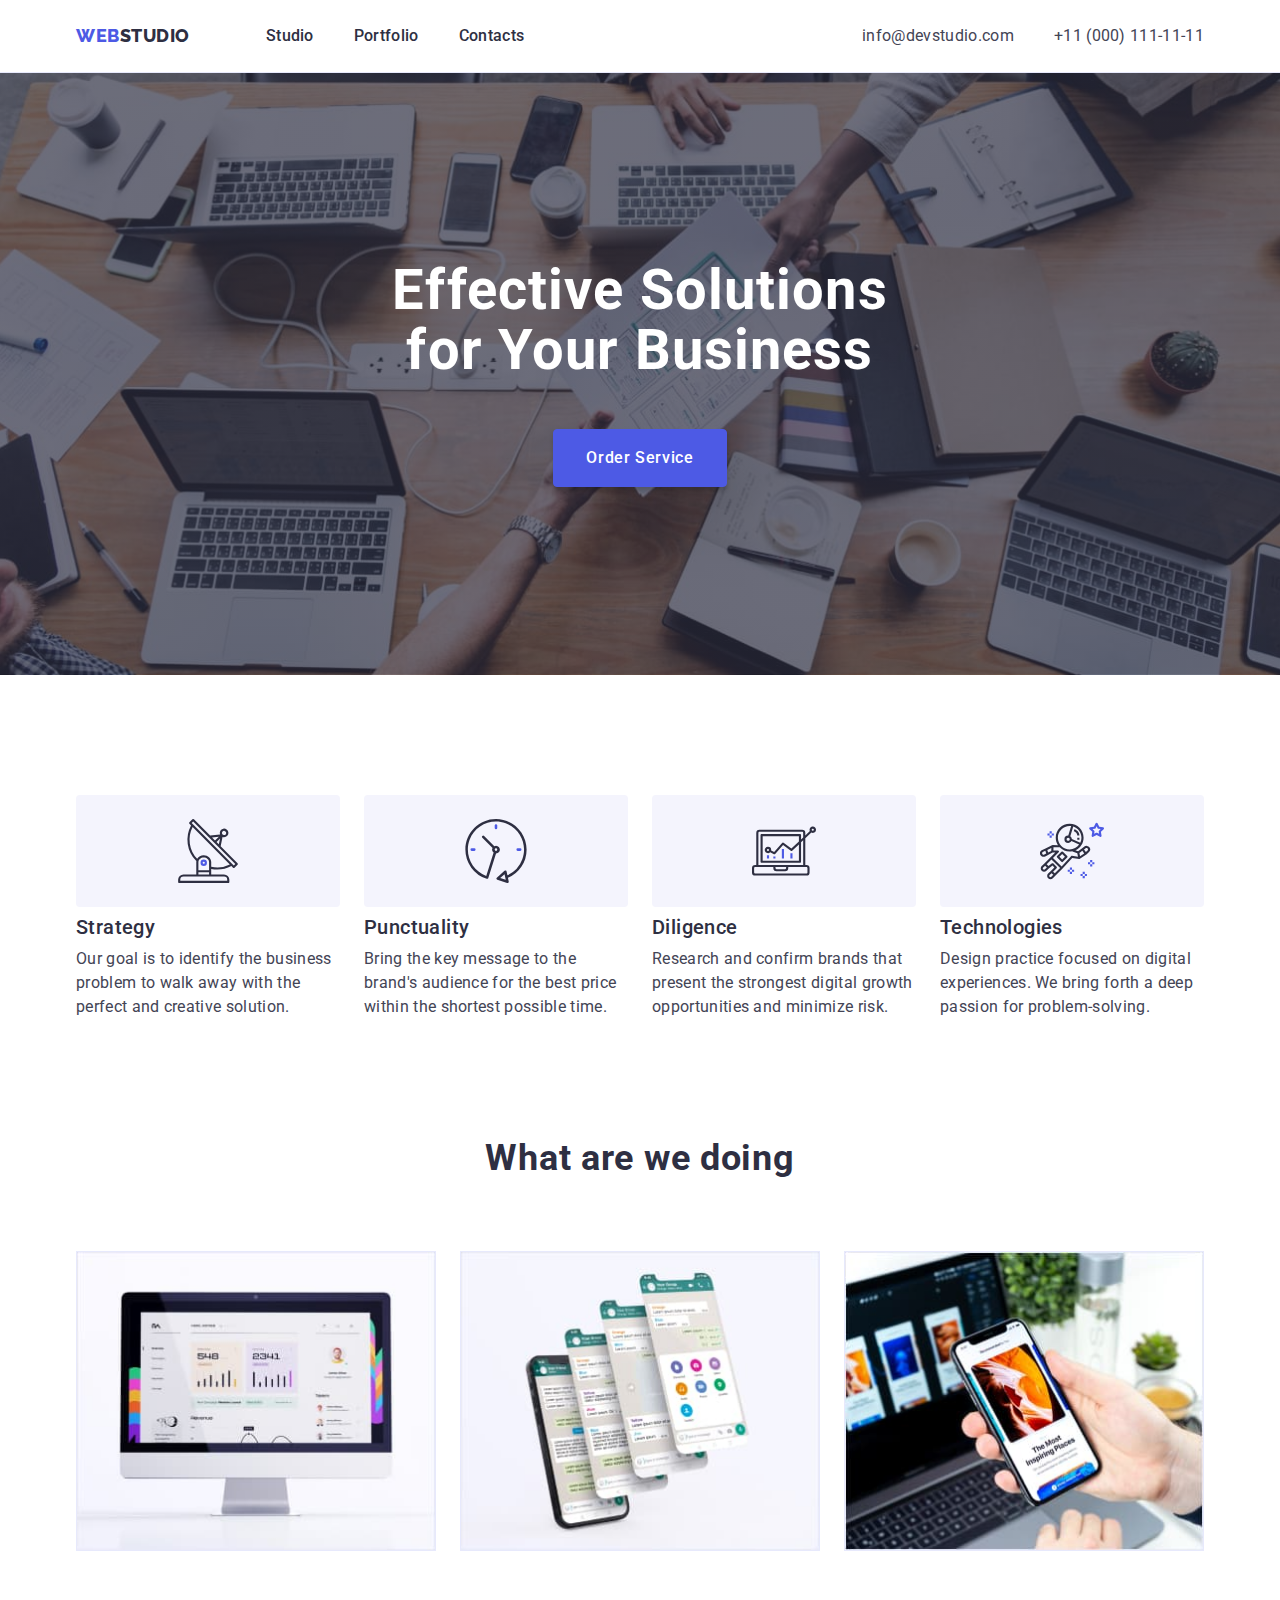
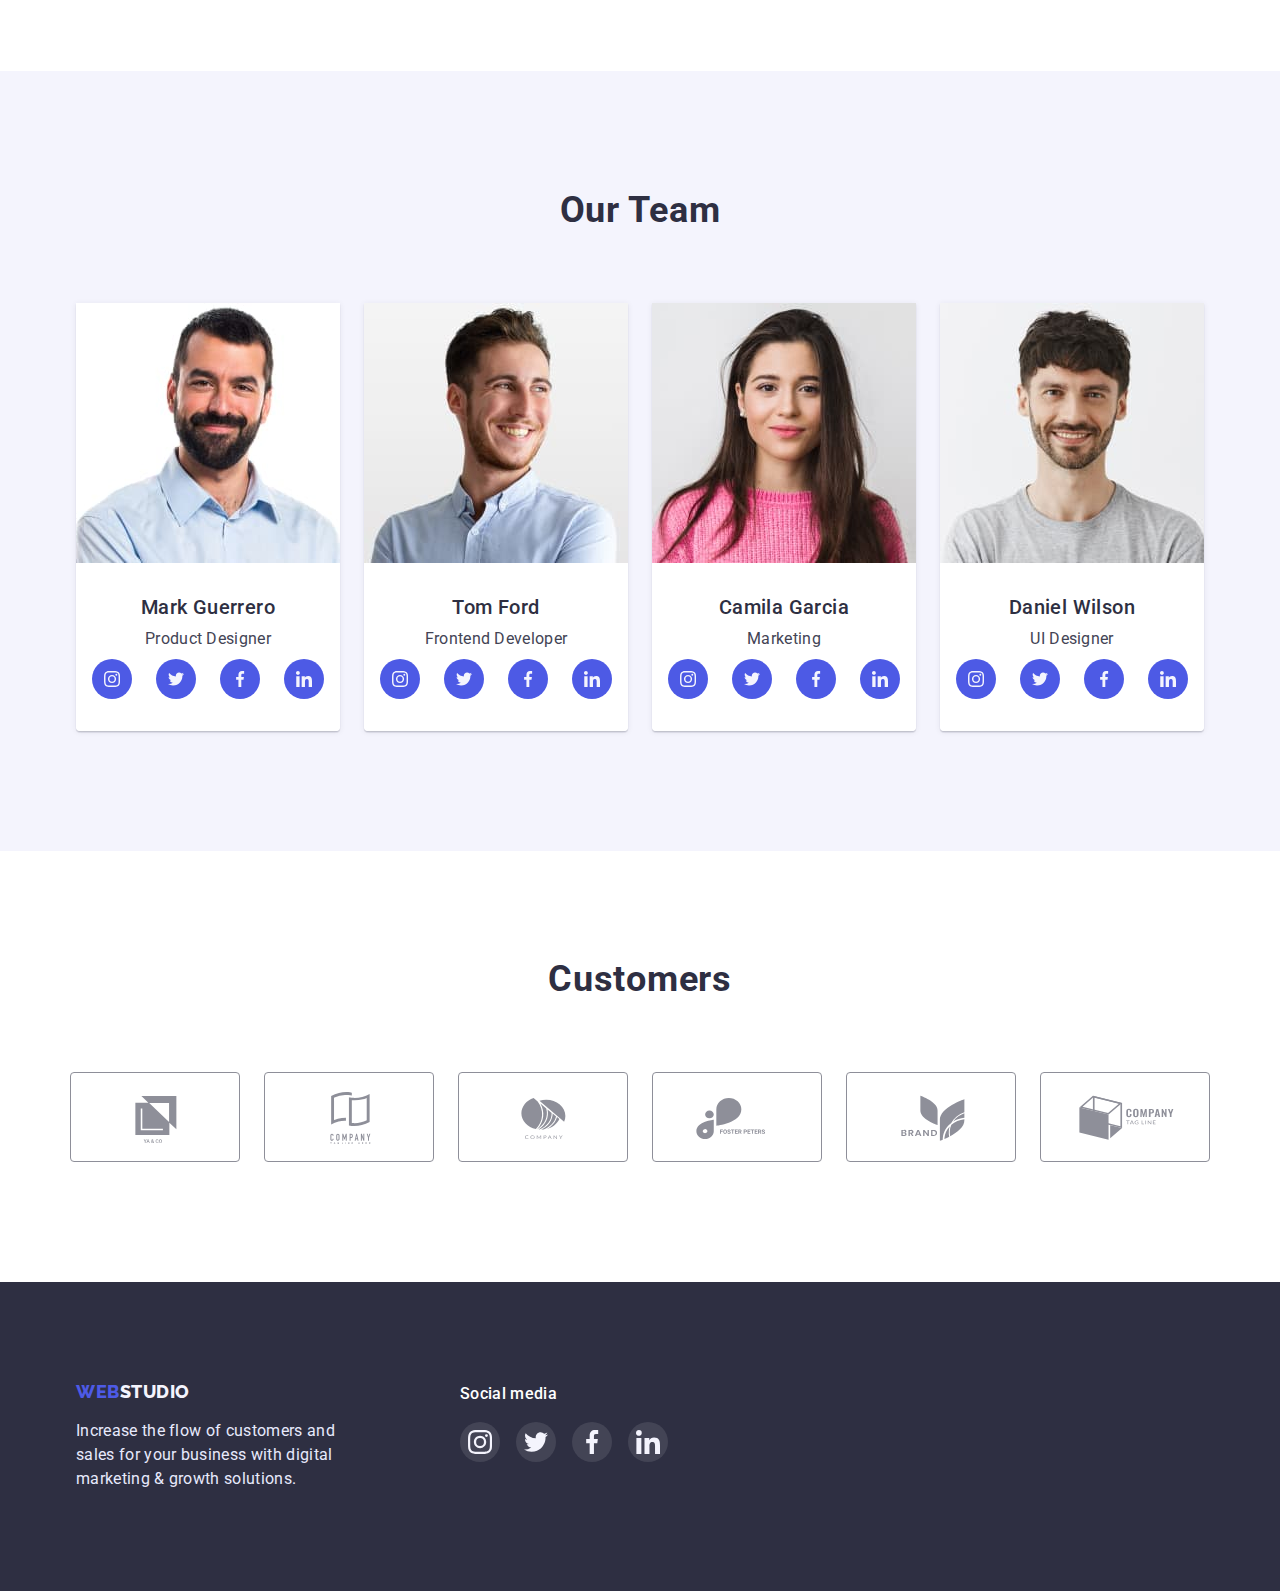
==== index.html @ c95f48b3 "Initial commit" ====
<!DOCTYPE html>
<html lang="en">
  <head>
    <meta charset="UTF-8" />
    <meta http-equiv="X-UA-Compatible" content="IE=edge" />
    <meta name="viewport" content="width=device-width, initial-scale=1.0" />
    <title>WebStudio</title>
    <link rel="preconnect" href="https://fonts.googleapis.com" />
    <link rel="preconnect" href="https://fonts.gstatic.com" crossorigin />
    <link
      href="https://fonts.googleapis.com/css2?family=Raleway:wght@800&family=Roboto:wght@400;500;700;900&display=swap"
      rel="stylesheet"
    />
    <link
      rel="stylesheet"
      href="https://cdn.jsdelivr.net/npm/modern-normalize@1.1.0/modern-normalize.min.css"
    />
    <link rel="stylesheet" href="./css/styles.css" />
  </head>
  <body>
    <!-- Top line -->
    <header class="header">
      <div class="container header-container">
        <nav class="header-nav">
          <a class="link-logo" href="./index.html">
            <span class="header-logo">Web</span>Studio</a
          >
          <ul class="menu list">
            <li class="menu-item">
              <a class="list-item link" href="">Studio</a>
            </li>
            <li class="menu-item">
              <a class="list-item link" href="./portfolio.html">Portfolio</a>
            </li>
            <li class="menu-item">
              <a class="list-item link" href="">Contacts</a>
            </li>
          </ul>
        </nav>
        <address class="address">
          <ul class="menu list">
            <li class="contact-item">
              <a class="contact-list link" href="mailto:info@devstudio.com"
                >info@devstudio.com</a
              >
            </li>
            <li class="contact-item">
              <a class="contact-list link" href="tel:+110001111111"
                >+11 (000) 111-11-11</a
              >
            </li>
          </ul>
        </address>
      </div>
    </header>
    <main>
      <!-- Hero -->
      <section class="hero section">
        <div class="container hero-container">
          <h1 class="hero-title">Effective Solutions for Your Business</h1>
          <button class="modal-btn" type="button">Order Service</button>
        </div>
      </section>
      <!-- About us -->
      <section class="description section">
        <div class="container description-container">
          <h2 class="visually-hidden">About us</h2>
          <ul class="description-list list">
            <li class="description-menu icon-antenna">
              <h3 class="description-title-list">Strategy</h3>
              <p class="description-text">
                Our goal is to identify the business problem to walk away with
                the perfect and creative solution.
              </p>
            </li>
            <li class="description-menu icon-clock">
              <h3 class="description-title-list">Punctuality</h3>
              <p class="description-text">
                Bring the key message to the brand's audience for the best price
                within the shortest possible time.
              </p>
            </li>
            <li class="description-menu icon-diagram">
              <h3 class="description-title-list">Diligence</h3>
              <p class="description-text">
                Research and confirm brands that present the strongest digital
                growth opportunities and minimize risk.
              </p>
            </li>
            <li class="description-menu icon-astronaut">
              <h3 class="description-title-list">Technologies</h3>
              <p class="description-text">
                Design practice focused on digital experiences. We bring forth a
                deep passion for problem-solving.
              </p>
            </li>
          </ul>
        </div>
      </section>
      <!-- What are we doing -->
      <section class="works section">
        <div class="container works-container">
          <h2 class="works-title title">What are we doing</h2>
          <ul class="menu-list list">
            <li class="works-item">
              <img
                src="./images/works/work-1.jpg"
                alt="work example"
                width="360"
                height="300"
              />
            </li>
            <li class="works-item">
              <img
                src="./images/works/work-2.jpg"
                alt="work example"
                width="360"
                height="300"
              />
            </li>
            <li class="works-item">
              <img
                src="./images/works/work-3.jpg"
                alt="work example"
                width="360"
                height="300"
              />
            </li>
          </ul>
        </div>
      </section>
      <!-- Our Team -->
      <section class="team section">
        <div class="container team-container">
          <h2 class="team-title title">Our Team</h2>
          <ul class="menu-list list">
            <li class="name-item">
              <img
                src="./images/our-tem/mark-guerrero.jpg"
                alt="photo by Mark Guerrero"
                width="264"
                height="260"
              />
              <div class="name-item-content-wrapper">
                <h3 class="name">Mark Guerrero</h3>
                <p class="position">Product Designer</p>
                <ul class="social-list list">
                  <li class="social-list-item">
                    <a class="social-list-link" href="">
                      <svg class="social-list-icon" width="16px" height="16px">
                        <use href="./images/symbol-defs.svg#instagram"></use>
                      </svg>
                    </a>
                  </li>
                  <li class="social-list-item">
                    <a class="social-list-link" href="">
                      <svg class="social-list-icon" width="16px" height="16px">
                        <use href="./images/symbol-defs.svg#twitter"></use>
                      </svg>
                    </a>
                  </li>
                  <li class="social-list-item">
                    <a class="social-list-link" href="">
                      <svg class="social-list-icon" width="16px" height="16px">
                        <use href="./images/symbol-defs.svg#facebook"></use>
                      </svg>
                    </a>
                  </li>
                  <li class="social-list-item">
                    <a class="social-list-link" href="">
                      <svg class="social-list-icon" width="16px" height="16px">
                        <use href="./images/symbol-defs.svg#linkedin"></use>
                      </svg>
                    </a>
                  </li>
                </ul>
              </div>
            </li>
            <li class="name-item">
              <img
                class="employee-photo"
                src="./images/our-tem/tom-ford.jpg"
                alt="photo by Tom Ford"
                width="264"
                height="260"
              />
              <div class="name-item-content-wrapper">
                <h3 class="name">Tom Ford</h3>
                <p class="position">Frontend Developer</p>
                <ul class="social-list list">
                  <li class="social-list-item">
                    <a class="social-list-link" href="">
                      <svg class="social-list-icon" width="16px" height="16px">
                        <use href="./images/symbol-defs.svg#instagram"></use>
                      </svg>
                    </a>
                  </li>
                  <li class="social-list-item">
                    <a class="social-list-link" href="">
                      <svg class="social-list-icon" width="16px" height="16px">
                        <use href="./images/symbol-defs.svg#twitter"></use>
                      </svg>
                    </a>
                  </li>
                  <li class="social-list-item">
                    <a class="social-list-link" href="">
                      <svg class="social-list-icon" width="16px" height="16px">
                        <use href="./images/symbol-defs.svg#facebook"></use>
                      </svg>
                    </a>
                  </li>
                  <li class="social-list-item">
                    <a class="social-list-link" href="">
                      <svg class="social-list-icon" width="16px" height="16px">
                        <use href="./images/symbol-defs.svg#linkedin"></use>
                      </svg>
                    </a>
                  </li>
                </ul>
              </div>
            </li>
            <li class="name-item">
              <img
                src="./images/our-tem/camila-garcia.jpg"
                alt="photo by Camila Garcia"
                width="264"
                height="260"
              />
              <div class="name-item-content-wrapper">
                <h3 class="name">Camila Garcia</h3>
                <p class="position">Marketing</p>
                <ul class="social-list list">
                  <li class="social-list-item">
                    <a class="social-list-link" href="">
                      <svg class="social-list-icon" width="16px" height="16px">
                        <use href="./images/symbol-defs.svg#instagram"></use>
                      </svg>
                    </a>
                  </li>
                  <li class="social-list-item">
                    <a class="social-list-link" href="">
                      <svg class="social-list-icon" width="16px" height="16px">
                        <use href="./images/symbol-defs.svg#twitter"></use>
                      </svg>
                    </a>
                  </li>
                  <li class="social-list-item">
                    <a class="social-list-link" href="">
                      <svg class="social-list-icon" width="16px" height="16px">
                        <use href="./images/symbol-defs.svg#facebook"></use>
                      </svg>
                    </a>
                  </li>
                  <li class="social-list-item">
                    <a class="social-list-link" href="">
                      <svg class="social-list-icon" width="16px" height="16px">
                        <use href="./images/symbol-defs.svg#linkedin"></use>
                      </svg>
                    </a>
                  </li>
                </ul>
              </div>
            </li>
            <li class="name-item">
              <img
                src="./images/our-tem/daniel-wilson.jpg"
                alt="photo by Daniel Wilson"
                width="264"
                height="260"
              />
              <div class="name-item-content-wrapper">
                <h3 class="name">Daniel Wilson</h3>
                <p class="position">UI Designer</p>
                <ul class="social-list list">
                  <li class="social-list-item">
                    <a class="social-list-link" href="">
                      <svg class="social-list-icon" width="16px" height="16px">
                        <use href="./images/symbol-defs.svg#instagram"></use>
                      </svg>
                    </a>
                  </li>
                  <li class="social-list-item">
                    <a class="social-list-link" href="">
                      <svg class="social-list-icon" width="16px" height="16px">
                        <use href="./images/symbol-defs.svg#twitter"></use>
                      </svg>
                    </a>
                  </li>
                  <li class="social-list-item">
                    <a class="social-list-link" href="">
                      <svg class="social-list-icon" width="16px" height="16px">
                        <use href="./images/symbol-defs.svg#facebook"></use>
                      </svg>
                    </a>
                  </li>
                  <li class="social-list-item">
                    <a class="social-list-link" href="">
                      <svg class="social-list-icon" width="16px" height="16px">
                        <use href="./images/symbol-defs.svg#linkedin"></use>
                      </svg>
                    </a>
                  </li>
                </ul>
              </div>
            </li>
          </ul>
        </div>
      </section>
      <!-- Customers -->
      <section class="customers section">
        <div class="container">
          <h2 class="customers-title title">Customers</h2>
          <ul class="customers-list list">
            <li class="customers-list-item">
              <a class="customers-list-link" href="">
                <svg class="customers-list-icon" width="104px" height="56px">
                  <use href="./images/symbol-defs.svg#ya-co"></use>
                </svg>
              </a>
            </li>
            <li class="customers-list-item">
              <a class="customers-list-link" href="">
                <svg class="customers-list-icon" width="104px" height="56px">
                  <use href="./images/symbol-defs.svg#tagline-here"></use>
                </svg>
              </a>
            </li>
            <li class="customers-list-item">
              <a class="customers-list-link" href="">
                <svg class="customers-list-icon" width="104px" height="56px">
                  <use href="./images/symbol-defs.svg#company"></use>
                </svg>
              </a>
            </li>
            <li class="customers-list-item">
              <a class="customers-list-link" href="">
                <svg class="customers-list-icon" width="104px" height="56px">
                  <use href="./images/symbol-defs.svg#foster-peters"></use>
                </svg>
              </a>
            </li>
            <li class="customers-list-item">
              <a class="customers-list-link" href="">
                <svg class="customers-list-icon" width="104px" height="56px">
                  <use href="./images/symbol-defs.svg#brand"></use>
                </svg>
              </a>
            </li>
            <li class="customers-list-item">
              <a class="customers-list-link" href="">
                <svg class="customers-list-icon" width="104px" height="56px">
                  <use href="./images/symbol-defs.svg#tag-line"></use>
                </svg>
              </a>
            </li>
          </ul>
        </div>
      </section>
    </main>
    <footer class="footer">
      <div class="container footer-container">
        <div class="footer-item-list">
          <a class="footer-logo logo" href="./index.html">
            <span class="footer-logotype">Web</span>Studio</a
          >
          <p class="footer-text logo">
            Increase the flow of customers and sales for your business with
            digital marketing & growth solutions.
          </p>
        </div>

        <div class="footer-social">
          <h3 class="footer-social-title">Social media</h3>
          <ul class="footer-social-list list">
            <li class="social-list-item">
              <a class="footer-social-list-link" href="">
                <svg class="footer-social-list-icon" width="24px" height="24px">
                  <use href="./images/symbol-defs.svg#instagram"></use>
                </svg>
              </a>
            </li>
            <li class="social-list-item">
              <a class="footer-social-list-link" href="">
                <svg class="footer-social-list-icon" width="24px" height="24px">
                  <use href="./images/symbol-defs.svg#twitter"></use>
                </svg>
              </a>
            </li>
            <li class="social-list-item">
              <a class="footer-social-list-link" href="">
                <svg class="footer-social-list-icon" width="24px" height="24px">
                  <use href="./images/symbol-defs.svg#facebook"></use>
                </svg>
              </a>
            </li>
            <li class="social-list-item">
              <a class="footer-social-list-link" href="">
                <svg class="footer-social-list-icon" width="24px" height="24px">
                  <use href="./images/symbol-defs.svg#linkedin"></use>
                </svg>
              </a>
            </li>
          </ul>
        </div>
      </div>
    </footer>
  </body>
</html>
---- css/styles.css ----
:root {
  --primary-text-color: #434455;
  --title-text-color: #2e2f42;
  --primary-white-color: #ffffff;
  --button-color: #4d5ae5;
  --accent-color: #404bbf;
}

h1,
h2,
h3,
h4,
h5,
h6,
p {
  margin-top: 0;
  margin-bottom: 0;
}
ul,
ol {
  margin-top: 0;
  margin-bottom: 0;
  padding-left: 0;
}

.container {
  width: 1158px;
  margin-left: auto;
  margin-right: auto;
  padding-left: 15px;
  padding-right: 15px;
}
.section {
  padding-top: 120px;
  padding-bottom: 120px;
}
.title {
  margin-left: auto;
  margin-right: auto;
  margin-bottom: 72px;
  font-size: 36px;
  line-height: 1.11;
  text-align: center;
  letter-spacing: 0.02em;
  color: var(--title-text-color);
}
.list {
  padding: 0;
  margin: 0;
  list-style: none;
}
img {
  display: block;
  max-width: 100%;
  height: auto;
}

body {
  background-color: var(--primary-white-color);
  color: var(--primary-text-color);
  font-family: "Roboto", sans-serif;
}

/* ======================== HIDDEN TITLE ======================= */

.visually-hidden {
  position: absolute;
  width: 1px;
  height: 1px;
  margin: -1px;
  border: 0;
  padding: 0;
  white-space: nowrap;
  clip-path: inset(100%);
  clip: rect(0 0 0 0);
  overflow: hidden;
}

/* ============================ HEADER ======================= */
.header {
  padding-top: 24px;
  padding-bottom: 24px;
  border-bottom: 1px solid #e7e9fc;
}
.header-container {
  display: flex;

  align-items: center;
}
.header-nav {
  display: flex;
  align-items: center;
}
.menu {
  display: flex;
  align-items: center;
}
.menu-item:not(:last-child) {
  margin-right: 40px;
}

.address {
  margin-left: auto;
}

.contact-item:not(:last-child) {
  margin-right: 40px;
}

.link-logo {
  margin-right: 76px;

  font-family: "Raleway", sans-serif;
  font-weight: 800;
  font-size: 18px;
  line-height: 1.3;
  letter-spacing: 0.03em;
  text-transform: uppercase;
  color: var(--title-text-color);
  text-decoration: none;
}

.header-logo {
  font-family: "Raleway", sans-serif;
  font-weight: 800;
  font-size: 18px;
  line-height: 1.3;
  letter-spacing: 0.03em;
  color: var(--button-color);
}

.menu-item:not(:last-child) {
  margin-right: 40px;
}

.list-item {
  font-weight: 500;
  font-size: 16px;
  line-height: 1.5;
  letter-spacing: 0.02em;
  color: var(--title-text-color);
  text-decoration: none;
}
.list-item:hover,
.list-item:focus {
  color: var(--accent-color);
}

.contact-list {
  font-style: normal;
  font-size: 16px;
  line-height: 1.5;
  letter-spacing: 0.02em;
  color: var(--primary-text-color);
  text-decoration: none;
}

.contact-list:hover,
.contact-list:focus {
  color: var(--accent-color);
}

/* ============================== HERO ========================= */

.hero {
  padding-top: 188px;
  padding-bottom: 188px;

  max-width: 1440px;
  margin: auto;
  background-color: var(--title-text-color);
  background-image: linear-gradient(
      rgba(46, 47, 66, 0.7),
      rgba(46, 47, 66, 0.7)
    ),
    url("../images/people-office.jpg");
  background-size: cover;
  background-position: center;
}
.hero-container {
  text-align: center;
}

.hero-title {
  max-width: 496px;
  margin-left: auto;
  margin-right: auto;
  margin-bottom: 48px;

  font-size: 56px;
  line-height: 1.07;
  letter-spacing: 0.02em;
  color: var(--primary-white-color);
}

.modal-btn {
  padding: 16px 32px;
  border: 1px solid var(--button-color);
  box-shadow: 0px 4px 4px rgba(0, 0, 0, 0.15);
  border-radius: 4px;

  font-family: inherit;
  font-weight: 500;
  font-size: 16px;
  line-height: 1.5;
  letter-spacing: 0.04em;
  background: var(--button-color);
  color: var(--primary-white-color);
  cursor: pointer;
}

.modal-btn:hover,
.modal-btn:focus {
  background-color: var(--accent-color);
}

/* =========================== ABOUT US ========================= */
.description {
  padding-bottom: 0;
}

.description-list {
  display: flex;
}
.description-menu::before {
  display: block;
  content: "";
  height: 112px;
  border-radius: 4px;
  background-size: 64px;
  background-repeat: no-repeat;
  background-position: center;
  background-color: #f4f4fd;
  margin-bottom: 8px;
}

.description-menu.icon-antenna::before {
  background-image: url("../images/about-us/antenna.svg");
}
.description-menu.icon-clock::before {
  background-image: url("../images/about-us/clock.svg");
}
.description-menu.icon-diagram::before {
  background-image: url("../images/about-us/diagram.svg");
}
.description-menu.icon-astronaut::before {
  background-image: url("../images/about-us/astronaut.svg");
}
.description-menu:not(:last-child) {
  margin-right: 24px;
}
.description-title-list {
  margin-bottom: 8px;
  font-weight: 500;
  font-size: 20px;
  line-height: 1.2;
  letter-spacing: 0.02em;
  color: var(--title-text-color);
}

.description-text {
  max-width: 264px;
  font-size: 16px;
  line-height: 1.5;
  letter-spacing: 0.02em;
}

/* ======================== WHAT ARE WE DOING =================== */

.works-container {
  text-align: center;
}
.menu-list {
  display: flex;
  gap: 24px;
}
.works-title {
  max-width: 323px;
}
.works-item {
  border: 1px solid #e7e9fc;
  flex-basis: calc((100%-48px) / 3);
}

/* =========================== OUR TEAM ======================= */
.team {
  background: #f4f4fd;
  margin: auto;
  background-size: cover;
  background-position: center;
}
.team-container {
  text-align: center;
}

.name-item {
  flex-basis: calc((100%-72px) / 4);
  box-shadow: 0px 1px 6px rgba(46, 47, 66, 0.08),
    0px 1px 1px rgba(46, 47, 66, 0.16), 0px 2px 1px rgba(46, 47, 66, 0.08);
  border-radius: 0px 0px 4px 4px;
}

.name-item-content-wrapper {
  max-width: 264px;
  padding: 32px 16px;
  background: var(--primary-white-color);
  border-radius: 0px 0px 4px 4px;
}

.name {
  margin-bottom: 8px;
  font-weight: 500;
  font-size: 20px;
  line-height: 1.2;
  letter-spacing: 0.02em;
  color: var(--title-text-color);
}

.position {
  margin-bottom: 8px;
  font-size: 16px;
  line-height: 1.5;
  letter-spacing: 0.02em;
}
.social-list {
  display: flex;
  justify-content: center;
  gap: 24px;
}
.social-list-link {
  display: flex;
  justify-content: center;
  align-items: center;
  width: 40px;
  height: 40px;
  border-radius: 50%;
  background-color: var(--button-color);
  fill: #f4f4fd;
}

.social-list-link:hover,
.social-list-link:focus {
  background-color: var(--accent-color);
}

/* ========================== CUSTOMERS ====================== */
.customers {
  padding-top: 109px;
}
.customers-list {
  display: flex;
  flex-direction: row;
  align-items: start;
  justify-content: center;
  gap: 24px;
}
.customers-list-link {
  padding: 16px 32px;
  display: flex;
  border-radius: 4px;
  border: 1px solid #8e8f99;
  fill: #8e8f99;
}
.customers-list-link:hover,
.customers-list-link:focus {
  fill: #404bbf;
  border: 1px solid #404bbf;
}

/* ========================== FOOTER ========================= */

.footer {
  padding-top: 100px;
  padding-bottom: 100px;
  margin: auto;
  background-color: var(--title-text-color);
  background-size: cover;
  background-position: center;
}
.footer-container {
  display: flex;
}

.footer-item-list {
  max-width: 264px;
  margin-right: 120px;
}

.footer-logo {
  display: flex;
  margin-bottom: 16px;
  font-family: "Raleway", sans-serif;
  font-weight: 800;
  font-size: 18px;
  line-height: 1.16;
  letter-spacing: 0.03em;
  text-transform: uppercase;
  color: #f4f4fd;
  text-decoration: none;
}

.footer-text {
  font-size: 16px;
  line-height: 1.5;
  letter-spacing: 0.02em;
  color: #e7e9fc;
}
.footer-logotype {
  font-family: "Raleway";
  font-weight: 800;
  font-size: 18px;
  line-height: 1.16;
  letter-spacing: 0.03em;
  text-transform: uppercase;
  color: var(--button-color);
}
.footer-social {
  max-width: 208px;
}
.footer-social-list {
  display: flex;
  gap: 16px;
}

.footer-social-title {
  margin-bottom: 16px;
  font-weight: 500;
  font-size: 16px;
  line-height: 1.5;
  letter-spacing: 0.02em;

  color: var(--primary-white-color);
}
.footer-social-list-link {
  display: flex;
  justify-content: center;
  align-items: center;
  width: 40px;
  height: 40px;
  border-radius: 50%;
  background-color: rgba(255, 255, 255, 0.1);
  fill: #f4f4fd;
}
.footer-social-list-link:hover,
.footer-social-list-link :focus {
  background-color: #31d0aa;
}

/* ========================= PORTFOLIO ========================== */
.projects {
  padding-top: 96px;
}

.button-portfolio:hover,
.button-portfolio:focus {
  background: var(--accent-color);
  border: 1px solid var(--accent-color);

  color: var(--primary-white-color);
  border-radius: 4px;
  box-shadow: 0px 3px 1px rgba(0, 0, 0, 0.1), 0px 2px 1px rgba(0, 0, 0, 0.08),
    0px 2px 2px rgba(0, 0, 0, 0.12);
}

.button-list {
  display: flex;
  justify-content: center;
  margin-bottom: 72px;
  padding: 0px;
  gap: 24px;
}
.button-portfolio {
  padding: 12px 24px;
  border: 1px solid #e7e9fc;
  border-radius: 4px;

  font-family: inherit;
  font-weight: 500;
  font-size: 16px;
  line-height: 1.5;
  letter-spacing: 0.04em;
  color: var(--button-color);
  background: #f4f4fd;
  cursor: pointer;
}
.projects-list {
  display: flex;
  flex-wrap: wrap;
  column-gap: 24px;
  row-gap: 48px;
}
.projects-link {
  text-decoration: none;
}

.projects-photo {
  flex-basis: calc((100%-48px) / 3);
}

.projects-photo-content-wrapper {
  padding: 32px 16px;
  background-color: var(--primary-white-color);
  border: 1px solid #e7e9fc;
  border-top: none;
}

.projects-name {
  margin-bottom: 8px;
  font-weight: 500;
  font-size: 20px;
  line-height: 1.2;
  letter-spacing: 0.02em;
  color: var(--title-text-color);
}

.projects-type {
  font-size: 16px;
  line-height: 1.5;
  letter-spacing: 0.02em;
  color: var(--primary-text-color);
}
.projects-item:hover,
.projects-item:focus {
  box-shadow: 0px 1px 6px rgba(46, 47, 66, 0.08),
    0px 1px 1px rgba(46, 47, 66, 0.16), 0px 2px 1px rgba(46, 47, 66, 0.08);
}
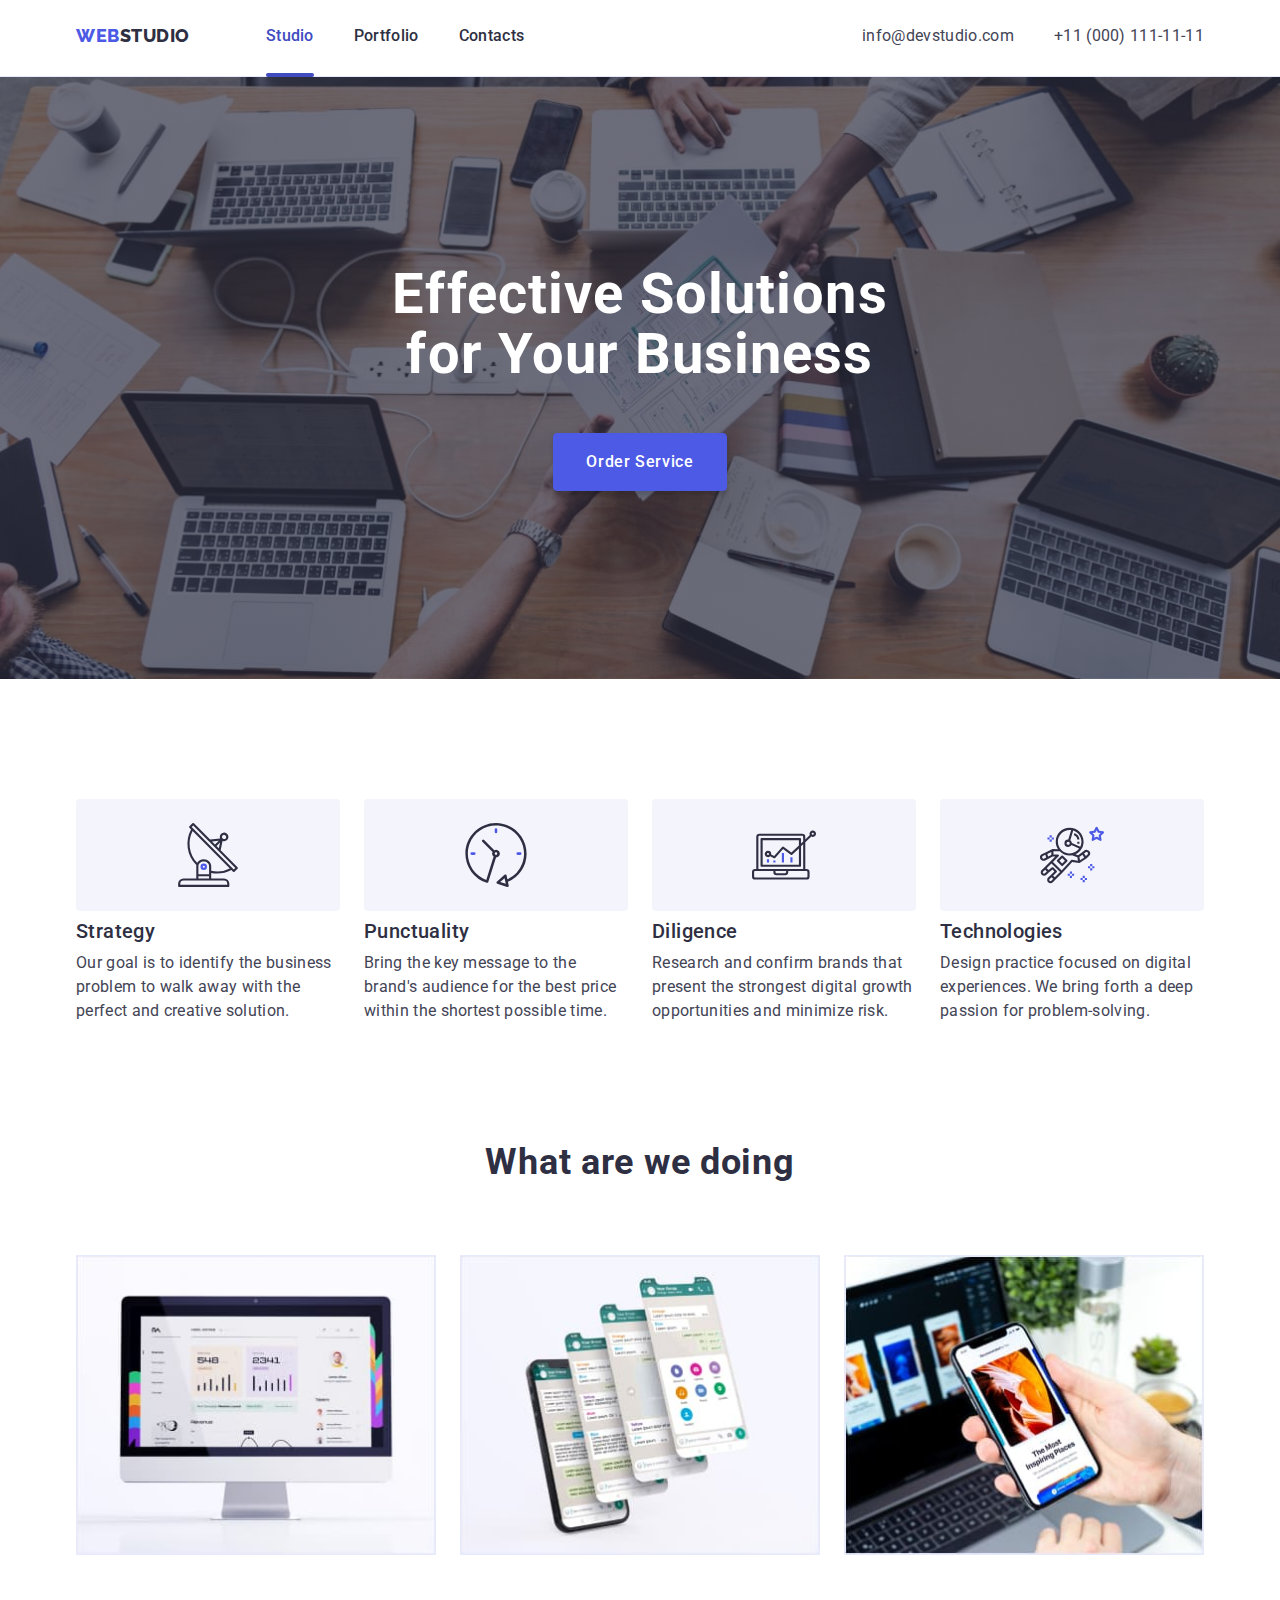
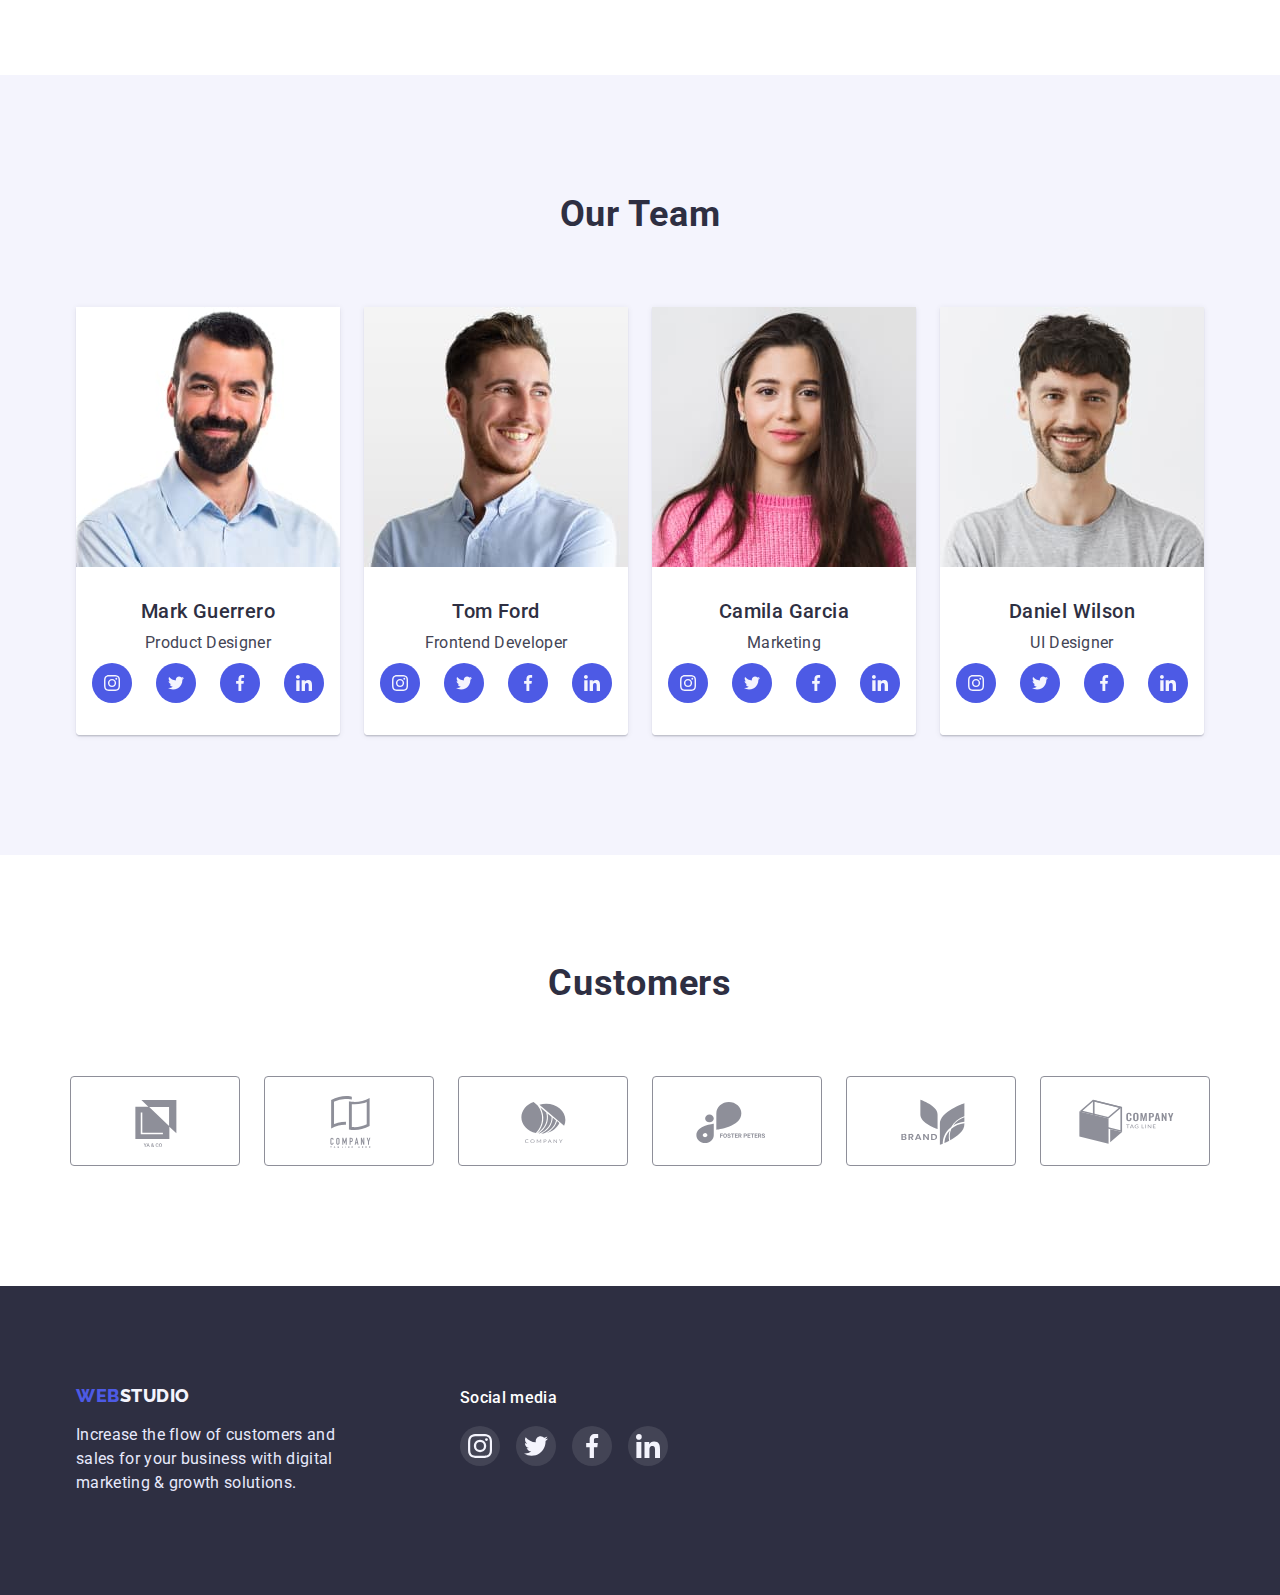
==== commit b5a1e5c3: "Зроблено переходи та модалка + js" ====
--- a/index.html
+++ b/index.html
@@ -27,13 +27,13 @@
           >
           <ul class="menu list">
             <li class="menu-item">
-              <a class="list-item link" href="">Studio</a>
+              <a class="list-item current" href="./index.html">Studio</a>
             </li>
             <li class="menu-item">
-              <a class="list-item link" href="./portfolio.html">Portfolio</a>
+              <a class="list-item" href="./portfolio.html">Portfolio</a>
             </li>
             <li class="menu-item">
-              <a class="list-item link" href="">Contacts</a>
+              <a class="list-item" href="">Contacts</a>
             </li>
           </ul>
         </nav>
@@ -58,7 +58,9 @@
       <section class="hero section">
         <div class="container hero-container">
           <h1 class="hero-title">Effective Solutions for Your Business</h1>
-          <button class="modal-btn" type="button">Order Service</button>
+          <button class="modal-btn" type="button" data-modal-open>
+            Order Service
+          </button>
         </div>
       </section>
       <!-- About us -->
@@ -404,5 +406,16 @@
         </div>
       </div>
     </footer>
+
+    <div class="backdrop is-hidden" data-modal>
+      <div class="modal">
+        <button type="button" class="modal-close-btn" data-modal-close>
+          <svg class="modal-close-btn-icon" width="8" height="18">
+            <use href="./images/symbol-defs.svg#close-modal"></use>
+          </svg>
+        </button>
+      </div>
+    </div>
+    <script src="./js/modal.js"></script>
   </body>
 </html>
--- a/css/styles.css
+++ b/css/styles.css
@@ -79,7 +79,7 @@
 /* ============================ HEADER ======================= */
 .header {
   padding-top: 24px;
-  padding-bottom: 24px;
+  padding-bottom: 28px;
   border-bottom: 1px solid #e7e9fc;
 }
 .header-container {
@@ -95,6 +95,10 @@
   display: flex;
   align-items: center;
 }
+.menu-item {
+  position: relative;
+}
+
 .menu-item:not(:last-child) {
   margin-right: 40px;
 }
@@ -140,11 +144,29 @@
   letter-spacing: 0.02em;
   color: var(--title-text-color);
   text-decoration: none;
+
+  transition-property: color;
+  transition-duration: 250ms;
+  transition-timing-function: cubic-bezier(0.4, 0, 0.2, 1);
 }
 .list-item:hover,
 .list-item:focus {
   color: var(--accent-color);
 }
+.list-item.current::after {
+  position: absolute;
+  content: "";
+  left: 0;
+  bottom: -29px;
+  display: block;
+  width: 100%;
+  height: 4px;
+  background-color: var(--accent-color);
+  border-radius: 2px;
+}
+.current {
+  color: var(--accent-color);
+}
 
 .contact-list {
   font-style: normal;
@@ -153,6 +175,10 @@
   letter-spacing: 0.02em;
   color: var(--primary-text-color);
   text-decoration: none;
+
+  transition-property: color;
+  transition-duration: 250ms;
+  transition-timing-function: cubic-bezier(0.4, 0, 0.2, 1);
 }
 
 .contact-list:hover,
@@ -204,9 +230,13 @@
   font-size: 16px;
   line-height: 1.5;
   letter-spacing: 0.04em;
-  background: var(--button-color);
+  background-color: var(--button-color);
   color: var(--primary-white-color);
   cursor: pointer;
+
+  transition-property: background-color;
+  transition-duration: 250ms;
+  transition-timing-function: cubic-bezier(0.4, 0, 0.2, 1);
 }
 
 .modal-btn:hover,
@@ -336,6 +366,10 @@
   border-radius: 50%;
   background-color: var(--button-color);
   fill: #f4f4fd;
+
+  transition-property: background-color;
+  transition-duration: 250ms;
+  transition-timing-function: cubic-bezier(0.4, 0, 0.2, 1);
 }
 
 .social-list-link:hover,
@@ -360,6 +394,9 @@
   border-radius: 4px;
   border: 1px solid #8e8f99;
   fill: #8e8f99;
+
+  transition: fill 250ms cubic-bezier(0.4, 0, 0.2, 1),
+    border 250ms cubic-bezier(0.4, 0, 0.2, 1);
 }
 .customers-list-link:hover,
 .customers-list-link:focus {
@@ -440,6 +477,8 @@
   border-radius: 50%;
   background-color: rgba(255, 255, 255, 0.1);
   fill: #f4f4fd;
+
+  transition: background-color 250ms cubic-bezier(0.4, 0, 0.2, 1);
 }
 .footer-social-list-link:hover,
 .footer-social-list-link :focus {
@@ -450,10 +489,27 @@
 .projects {
   padding-top: 96px;
 }
+.button-portfolio {
+  padding: 12px 24px;
+  border: 1px solid #e7e9fc;
+  border-radius: 4px;
+
+  font-family: inherit;
+  font-weight: 500;
+  font-size: 16px;
+  line-height: 1.5;
+  letter-spacing: 0.04em;
+  color: var(--button-color);
+  background-color: #f4f4fd;
+  cursor: pointer;
+
+  transition: color 250ms cubic-bezier(0.4, 0, 0.2, 1),
+    backround-color 250ms cubic-bezier(0.4, 0, 0.2, 1);
+}
 
 .button-portfolio:hover,
 .button-portfolio:focus {
-  background: var(--accent-color);
+  background-color: var(--accent-color);
   border: 1px solid var(--accent-color);
 
   color: var(--primary-white-color);
@@ -469,20 +525,7 @@
   padding: 0px;
   gap: 24px;
 }
-.button-portfolio {
-  padding: 12px 24px;
-  border: 1px solid #e7e9fc;
-  border-radius: 4px;
-
-  font-family: inherit;
-  font-weight: 500;
-  font-size: 16px;
-  line-height: 1.5;
-  letter-spacing: 0.04em;
-  color: var(--button-color);
-  background: #f4f4fd;
-  cursor: pointer;
-}
+
 .projects-list {
   display: flex;
   flex-wrap: wrap;
@@ -490,9 +533,37 @@
   row-gap: 48px;
 }
 .projects-link {
+  display: block;
   text-decoration: none;
 }
-
+.projects-team-img-wrapper {
+  position: relative;
+  overflow: hidden;
+}
+
+.overlay {
+  position: absolute;
+  left: 0;
+  top: 0;
+  width: 100%;
+  height: 100%;
+
+  overflow: auto;
+  transform: translate(0, 100%);
+  transition: transform 250ms cubic-bezier(0.4, 0, 0.2, 1);
+
+  padding: 40px 32px;
+
+  font-size: 16px;
+  line-height: 1.5;
+  letter-spacing: 0.02em;
+  color: #f4f4fd;
+  background-color: var(--button-color);
+}
+.projects-link:hover .overlay,
+.projects-link:focus .overlay {
+  transform: translate(0, 0);
+}
 .projects-photo {
   flex-basis: calc((100%-48px) / 3);
 }
@@ -519,8 +590,67 @@
   letter-spacing: 0.02em;
   color: var(--primary-text-color);
 }
+.projects-item {
+  transition: box-shadow 250ms cubic-bezier(0.4, 0, 0.2, 1);
+}
 .projects-item:hover,
 .projects-item:focus {
   box-shadow: 0px 1px 6px rgba(46, 47, 66, 0.08),
     0px 1px 1px rgba(46, 47, 66, 0.16), 0px 2px 1px rgba(46, 47, 66, 0.08);
 }
+/* ========================= MODAL WINDOW ======================= */
+.backdrop {
+  position: fixed;
+  top: 0;
+  left: 0;
+  width: 100%;
+  height: 100%;
+  background-color: rgba(46, 47, 66, 0.4);
+
+  transition: opacity 250ms cubic-bezier(0.4, 0, 0.2, 1),
+    visibility 250ms cubic-bezier(0.4, 0, 0.2, 1);
+}
+.backdrop.is-hidden {
+  opacity: 0;
+  visibility: hidden;
+  pointer-events: none;
+}
+.modal {
+  position: absolute;
+  top: 50%;
+  left: 50%;
+  transform: translate(-50%, -50%);
+  width: 408px;
+  height: 576px;
+  background-color: #fcfcfc;
+}
+
+.modal-close-btn {
+  position: absolute;
+  top: 24px;
+  right: 24px;
+  display: flex;
+  justify-content: center;
+  align-items: center;
+  width: 30px;
+  height: 30px;
+  border-radius: 50%;
+  background-color: #e7e9fc;
+  border: 1px solid rgba(0, 0, 0, 0.1);
+  padding: 0;
+  cursor: pointer;
+
+  transition: background-color 250ms cubic-bezier(0.4, 0, 0.2, 1);
+}
+.modal-close-btn:hover,
+.modal-close-btn:focus {
+  background-color: var(--accent-color);
+}
+.modal-close-btn-icon {
+  transition: fill 250ms cubic-bezier(0.4, 0, 0.2, 1);
+}
+
+.modal-close-btn:hover .modal-close-btn-icon,
+.modal-close-btn:focus .modal-close-btn-icon {
+  fill: var(--primary-white-color);
+}
